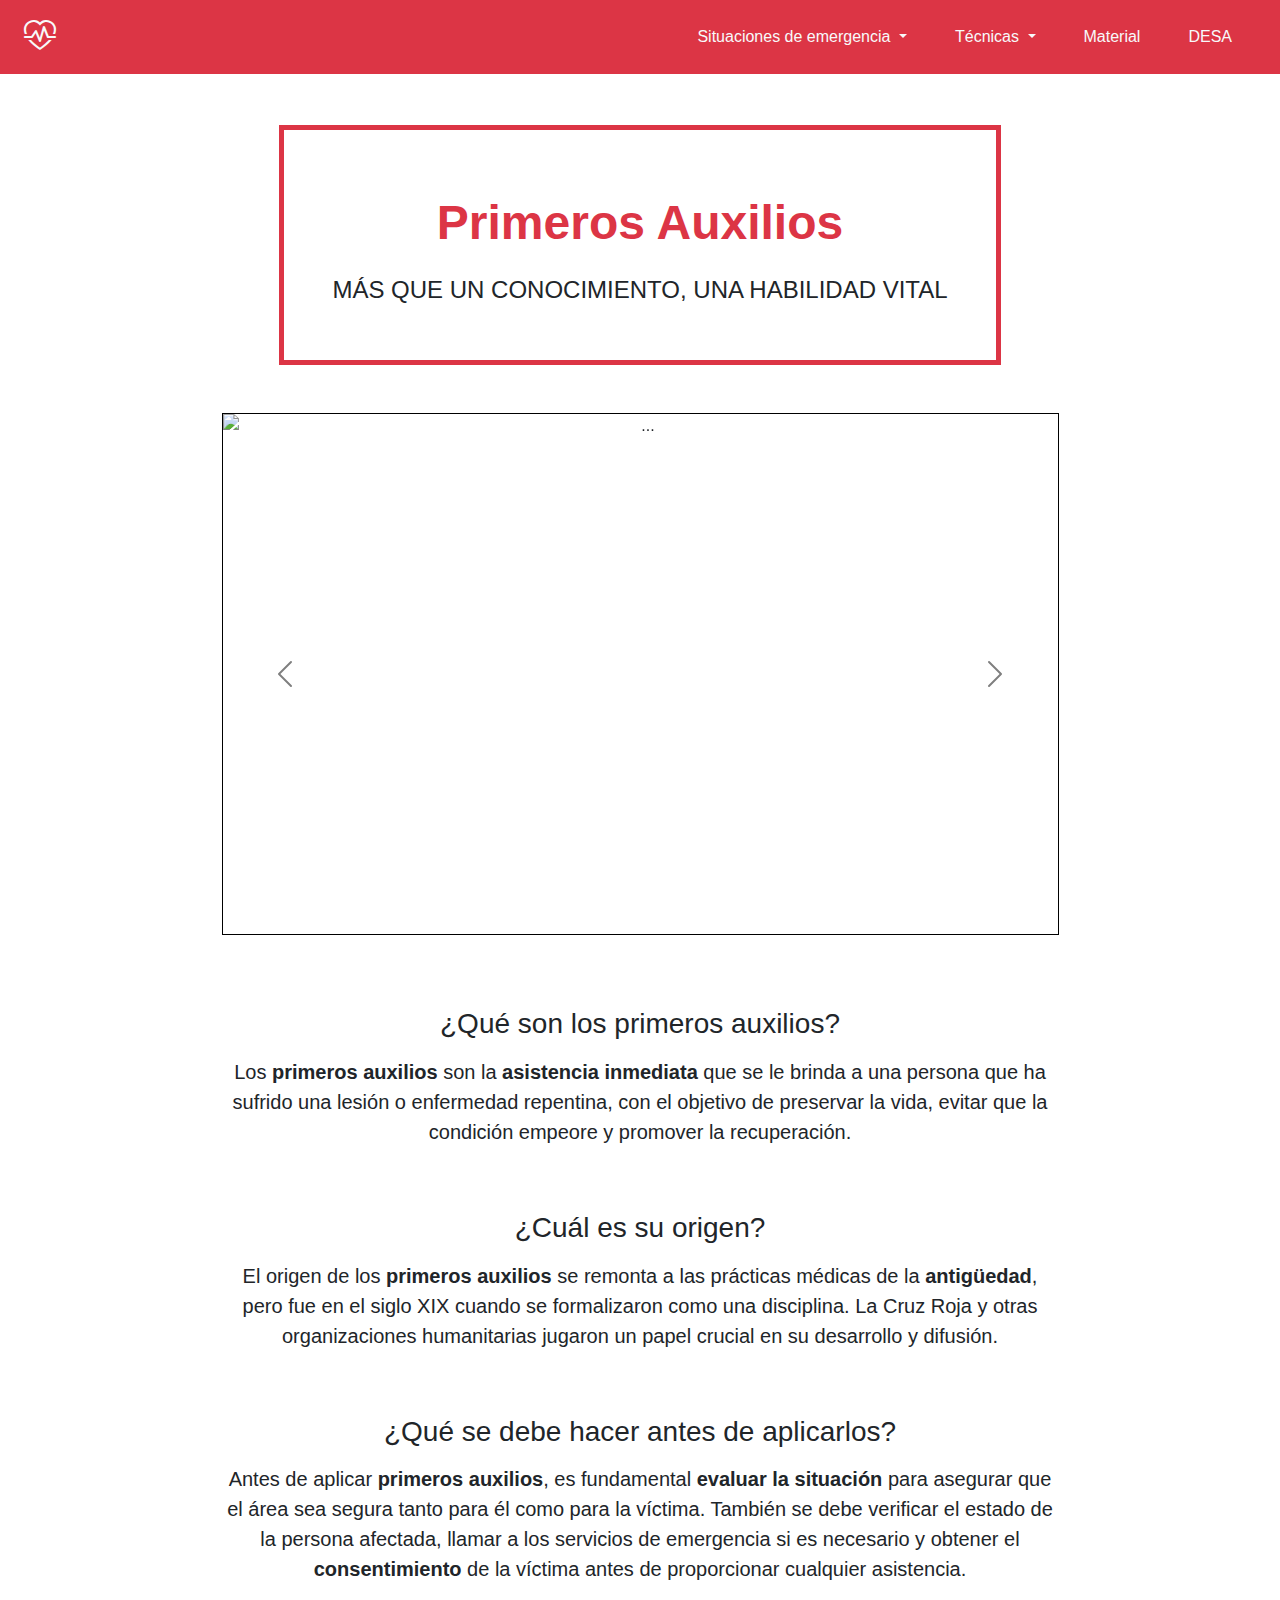
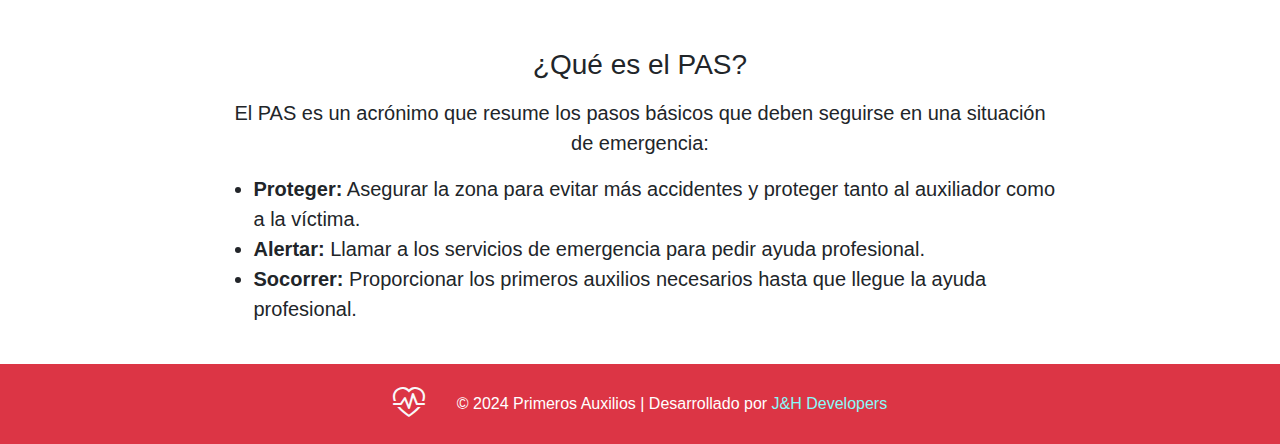
==== index.html @ 98c683a4 "ahora si" ====
<!DOCTYPE html>
<html lang="es">

<head>
  <meta charset="UTF-8">
  <meta name="viewport" content="width=device-width, initial-scale=1.0">
  <title>Primeros Auxilios</title>
  <link href="assets/css/style.css" type="text/css" rel="stylesheet">
  <link href="https://cdn.jsdelivr.net/npm/bootstrap@5.3.3/dist/css/bootstrap.min.css" rel="stylesheet"
    integrity="sha384-QWTKZyjpPEjISv5WaRU9OFeRpok6YctnYmDr5pNlyT2bRjXh0JMhjY6hW+ALEwIH" crossorigin="anonymous">
  <link rel="stylesheet" href="https://cdn.jsdelivr.net/npm/bootstrap-icons@1.11.3/font/bootstrap-icons.min.css">
</head>

<body>
  <header class="container-fluid sticky-top border-bottom border-3 border-white">
    <div class="row bg-danger">
        <div class="col-12 ">
            <nav class="navbar navbar-expand-lg  ">
                <div class="container-fluid">
                    <a class="navbar-brand " href="index.html#top"><i
                            class="bi bi-heart-pulse fs-2 text-light"></i></a>
                    <button class="navbar-toggler border-danger py-1" type="button" data-bs-toggle="collapse"
                        data-bs-target="#navbarSupportedContent" aria-controls="navbarSupportedContent"
                        aria-expanded="false" aria-label="Toggle navigation">
                        <i class="bi bi-list text-light fs-4"></i>
                    </button>
                    <div class="collapse navbar-collapse   justify-content-end" id="navbarSupportedContent">
                        <ul class="navbar-nav">
                            <li class="nav-item dropdown mx-3 ">
                                <div class="d-flex"><a class="nav-link dropdown-toggle text-light " href="#" role="button"
                                    data-bs-toggle="dropdown" aria-expanded="false">
                                    Situaciones de emergencia
                                </a>
                                    <ul class="dropdown-menu">
                                        <li><a class="dropdown-item" href="SituacionesEmergencia.html#Hemorragias">Hemorragias</a></li>
                                        <li><a class="dropdown-item" href="SituacionesEmergencia.html#Desmayos">Desmayos</a></li>
                                        <li><a class="dropdown-item" href="SituacionesEmergencia.html#Atragantamientos">Atragantamientos</a></li>
                                        <li><a class="dropdown-item" href="SituacionesEmergencia.html#Paro-cardiorrespiratorio">Paro cardiorrespiratorio</a></li>
                                        <li><a class="dropdown-item" href="SituacionesEmergencia.html#Fracturas">Fracturas</a></li>
                                        <li><a class="dropdown-item" href="SituacionesEmergencia.html#Lesión-muscular-o-articular">Lesión muscular o articular</a></li>
                                        <li><a class="dropdown-item" href="SituacionesEmergencia.html#Convulsiones">Convulsiones</a></li>
                                        <li class="dropdown-submenu dropend">
                                            <a class="dropdown-item dropdown-toggle" href="SituacionesEmergencia.html#Quemaduras">Quemaduras</a>
                                            <ul class="dropdown-menu">
                                                <li><a class="dropdown-item" href="SituacionesEmergencia.html#1-grado">1º grado</a></li>
                                                <li><a class="dropdown-item" href="SituacionesEmergencia.html#2-grado">2º grado</a></li>
                                                <li><a class="dropdown-item" href="SituacionesEmergencia.html#3-grado">3º grado</a></li>
                                            </ul>
                                        </li>
                                    </ul>
                                </div>
                            </li>
                            <li class="nav-item dropdown mx-3  ">
                                <a class="nav-link dropdown-toggle text-light " href="#" role="button"
                                    data-bs-toggle="dropdown" aria-expanded="false">
                                    Técnicas
                                </a>
                                <ul class="dropdown-menu">
                                    <li><a class="dropdown-item" href="RCPBasica.html">RCP</a></li>
                                    <li><a class="dropdown-item" href="ManiobraHeimlich.html">Maniobra de Heimlich</a></li>
                                    <li><a class="dropdown-item" href="PLS.html">PLS</a></li>
                                </ul>
                            </li>
                            <li class="nav-item mx-3 ">
                                <a class="nav-link text-light" href="Material.html">Material</a>
                            </li>
                            <li class="nav-item mx-3 ">
                                <a class="nav-link text-light" href="#">DESA</a>
                            </li>
                        </ul>
                    </div>
                </div>
            </nav>
        </div>
    </div>
</header>
  <main class="container">
    <div class="row text-center">
      <div class="col-12 d-flex justify-content-center align-content-center p-5">
        <div class="border border-5 border-danger p-5 text-center">
          <h1 class="py-3 título fw-bold text-danger">Primeros Auxilios</h1>
          <h2 class="fs-4">MÁS QUE UN CONOCIMIENTO, UNA HABILIDAD VITAL</h2>
        </div>
      </div>
      <div class="col-12 d-flex justify-content-center">
        <div id="carouselExampleAutoplaying" class="carousel carousel-dark slide w-75 border border-1 border-black"
          data-bs-ride="carousel">
          <div class="carousel-inner">
            <div class="carousel-item active">
              <img src="assets/img/auxilio-colegios.jpeg" class="d-block w-100" alt="...">
            </div>
            <div class="carousel-item">
              <img src="assets/img/desa.jpg" class="d-block w-100" alt="...">
            </div>
            <div class="carousel-item">
              <img src="assets/img/vendar-pie.jpg" class="d-block w-100" alt="...">
            </div>
          </div>
          <button class="carousel-control-prev text-black" type="button" data-bs-target="#carouselExampleAutoplaying"
            data-bs-slide="prev">
            <span class="carousel-control-prev-icon" aria-hidden="true"></span>
            <span class="visually-hidden">Previous</span>
          </button>
          <button class="carousel-control-next" type="button" data-bs-target="#carouselExampleAutoplaying"
            data-bs-slide="next">
            <span class="carousel-control-next-icon" aria-hidden="true"></span>
            <span class="visually-hidden">Next</span>
          </button>
        </div>
      </div>
      <div class="col-12 mt-5 d-flex justify-content-center align-content-center">
        <div class="w-75 text-center">
            <div class="py-4">
                <h3 class="mb-3">¿Qué son los primeros auxilios?</h3>
                <p class="fs-5">Los <strong>primeros auxilios</strong> son la <strong>asistencia inmediata</strong> que se
                  le brinda a una persona que ha sufrido una lesión o enfermedad repentina, con el objetivo de preservar la vida, evitar que la condición empeore y promover la recuperación.</p>
            </div>
            <div class="py-4">
                <h3 class="mb-3">¿Cuál es su origen?</h3>
                <p class="fs-5">El origen de los <strong>primeros auxilios</strong> se remonta a las prácticas médicas de la
                  <strong>antigüedad</strong>, pero fue en el siglo XIX cuando se formalizaron como una disciplina. La Cruz
                  Roja y otras organizaciones humanitarias jugaron un papel crucial en su desarrollo y difusión.
                </p>
            </div>
            <div class="py-4">
                <h3 class="mb-3">¿Qué se debe hacer antes de aplicarlos?</h3>
                <p class="fs-5">Antes de aplicar <strong>primeros auxilios</strong>, es fundamental <strong>evaluar la
                    situación</strong> para asegurar que el área sea segura tanto para él como para la víctima. También se debe verificar el estado de la persona afectada, llamar a los servicios de emergencia si es necesario y obtener el
                  <strong>consentimiento</strong> de la víctima antes de proporcionar cualquier asistencia.
                </p>
            </div>
            <div class="py-4">
                <h3 class="mb-3">¿Qué es el PAS?</h3>
                <p class="fs-5">El PAS es un acrónimo que resume los pasos básicos que deben seguirse en una situación de emergencia:</p>
                <ul class="fs-5 text-start">
                    <li><strong>Proteger:</strong> Asegurar la zona para evitar más accidentes y proteger tanto al auxiliador como a la víctima.</li>
                    <li><strong>Alertar:</strong> Llamar a los servicios de emergencia para pedir ayuda profesional.</li>
                    <li><strong>Socorrer:</strong> Proporcionar los primeros auxilios necesarios hasta que llegue la ayuda profesional.</li>
                </ul>
            </div>
        </div>
    </div>
    
    </div>
  </main>
  <footer class="container-fluid bg-danger">
    <div class="row">
      <div class="col-12 py-3 ">
        <div class="d-flex align-items-center justify-content-center">
          <a class="px-3" href="index.html#top"><i class="bi bi-heart-pulse fs-2 text-light "></i></a>
          <span class="px-3 text-white">© 2024 Primeros Auxilios | Desarrollado por <a
              href="mailto:hugoferrercan@gmail.com" class="footer-link  link-underline link-underline-opacity-0"> J&H
              Developers</a></span>

        </div>
      </div>
    </div>
  </footer>
  <script src="https://cdn.jsdelivr.net/npm/@popperjs/core@2.11.8/dist/umd/popper.min.js"
    integrity="sha384-I7E8VVD/ismYTF4hNIPjVp/Zjvgyol6VFvRkX/vR+Vc4jQkC+hVqc2pM8ODewa9r"
    crossorigin="anonymous"></script>
  <script src="https://cdn.jsdelivr.net/npm/bootstrap@5.3.3/dist/js/bootstrap.min.js"
    integrity="sha384-0pUGZvbkm6XF6gxjEnlmuGrJXVbNuzT9qBBavbLwCsOGabYfZo0T0to5eqruptLy"
    crossorigin="anonymous"></script>
  <script>
    document.addEventListener('DOMContentLoaded', function () {
      var dropdowns = document.querySelectorAll('.dropdown-submenu .dropdown-toggle');
      dropdowns.forEach(function (dropdown) {
        dropdown.addEventListener('click', function (e) {
          e.preventDefault();
          e.stopPropagation();
          var submenu = this.nextElementSibling;
          submenu.classList.toggle('show');
        });
      });
    });
  </script>
</body>


</html>
---- assets/css/style.css ----
:root{
    --title: #D90404;
    --icons: #A62940;
    --primary-background: #AEEBF2;
    --secondary-background: #15BFBF;
    --header-background:#fef3ef;

    /* Buttons */
    --buttons: #F22E3E;
}

*{
    font-family: Arial, Helvetica, sans-serif;
}

.header-bg{
    background-color: var(--header-background);
}

.title-color{
 color: var(--title);
}

.icon-color{
    color: var(--icons);
}

.primary-background-color{
    color: var(--primary-background);
}

.secondary-background-color{
    color: var(--secondary-background);
}


 a:hover{
    opacity: 0.6;
}

.título{
    font-size: 3em;
}

.carousel-item{
    height: 520px;
}
.carousel-item>img{
    width: 100%;
    height: 100%;
    
}

.footer-link{
    color: #88fafa;
}

.numeros{
    font-size: 4rem;
}

.hamburguesa{
    color: white !important;
}
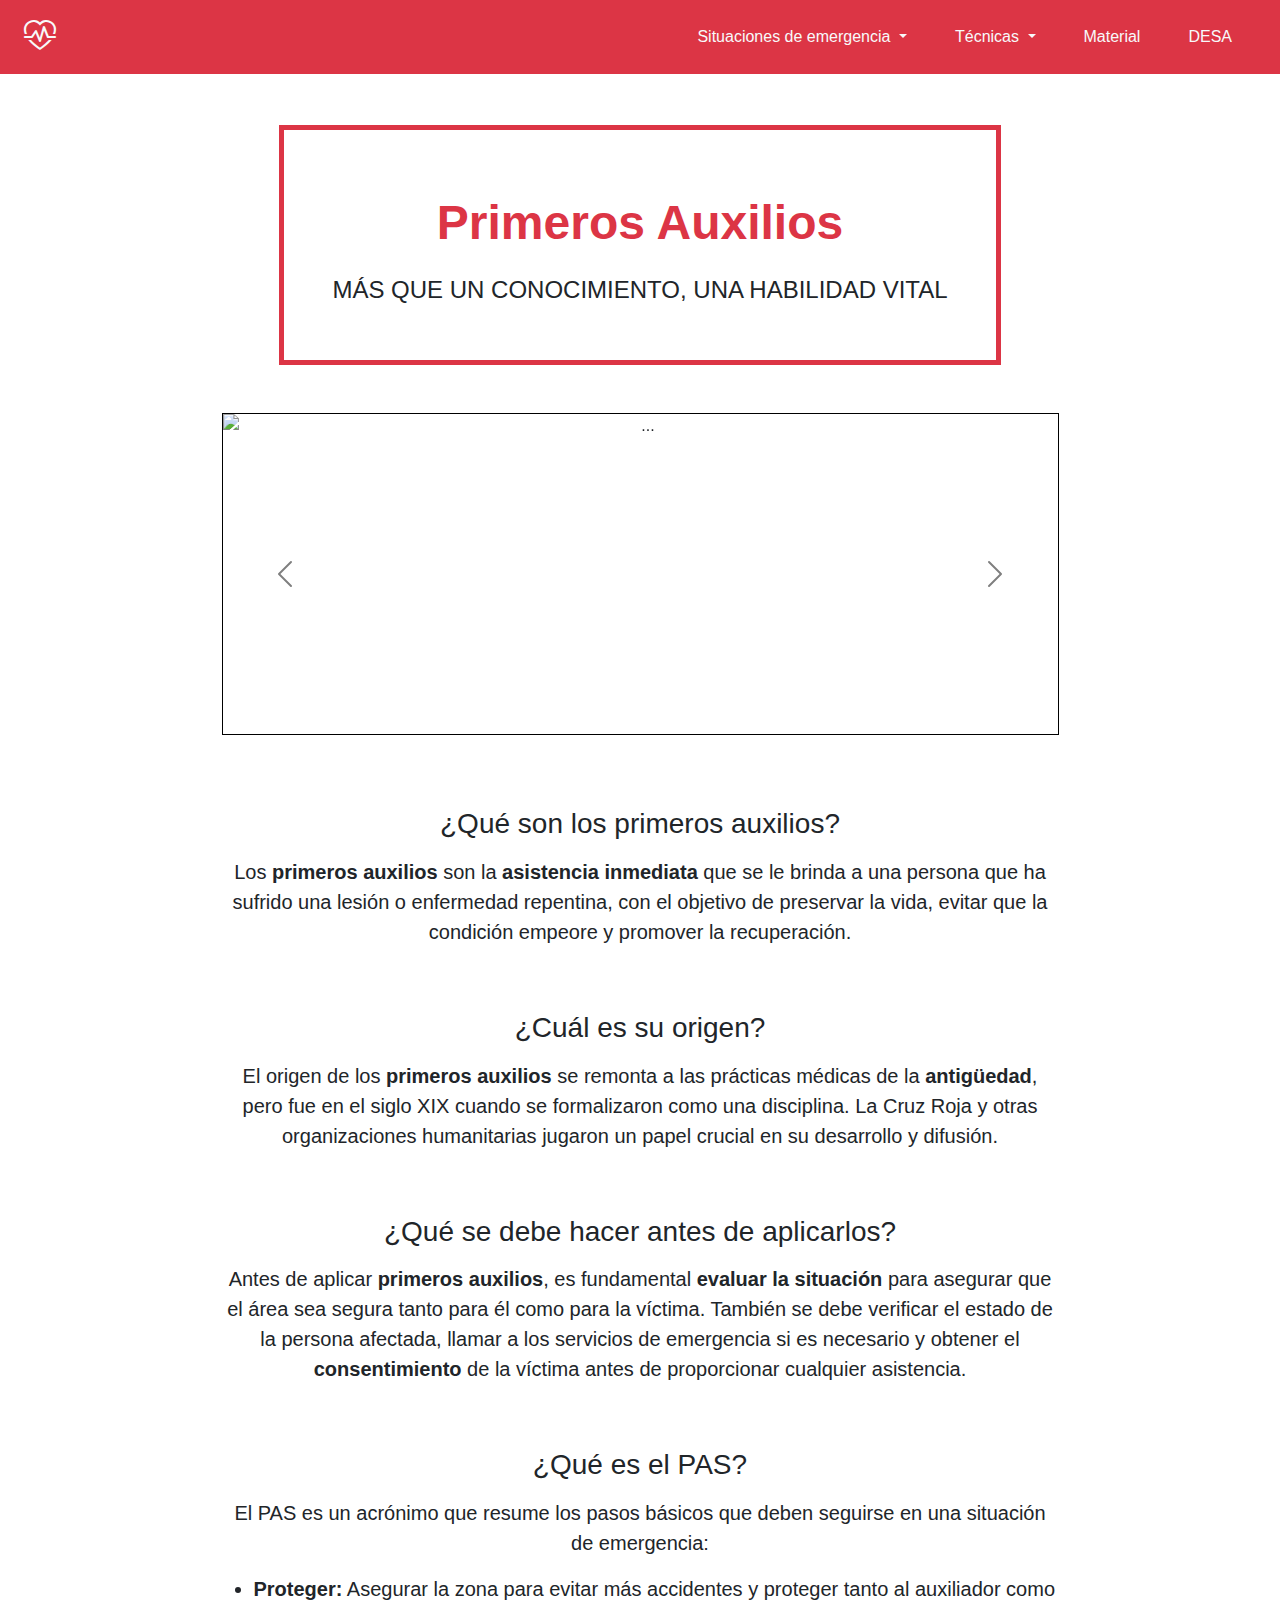
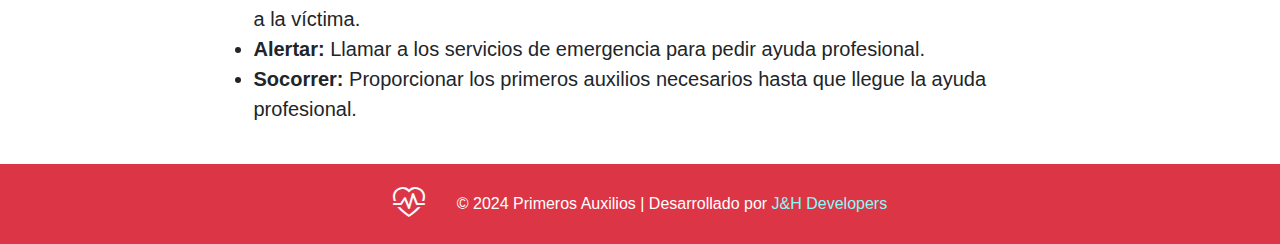
==== commit 4be9a134: "Add files via upload" ====
--- a/index.html
+++ b/index.html
@@ -65,7 +65,7 @@
                                 <a class="nav-link text-light" href="Material.html">Material</a>
                             </li>
                             <li class="nav-item mx-3 ">
-                                <a class="nav-link text-light" href="#">DESA</a>
+                                <a class="nav-link text-light" href="DESA.html">DESA</a>
                             </li>
                         </ul>
                     </div>
@@ -83,7 +83,7 @@
         </div>
       </div>
       <div class="col-12 d-flex justify-content-center">
-        <div id="carouselExampleAutoplaying" class="carousel carousel-dark slide w-75 border border-1 border-black"
+        <div id="carouselExampleAutoplaying" class="carousel carousel-dark slide w-75  border border-1 border-black"
           data-bs-ride="carousel">
           <div class="carousel-inner">
             <div class="carousel-item active">
--- a/assets/css/style.css
+++ b/assets/css/style.css
@@ -43,7 +43,7 @@
 }
 
 .carousel-item{
-    height: 520px;
+    height: 320px;
 }
 .carousel-item>img{
     width: 100%;
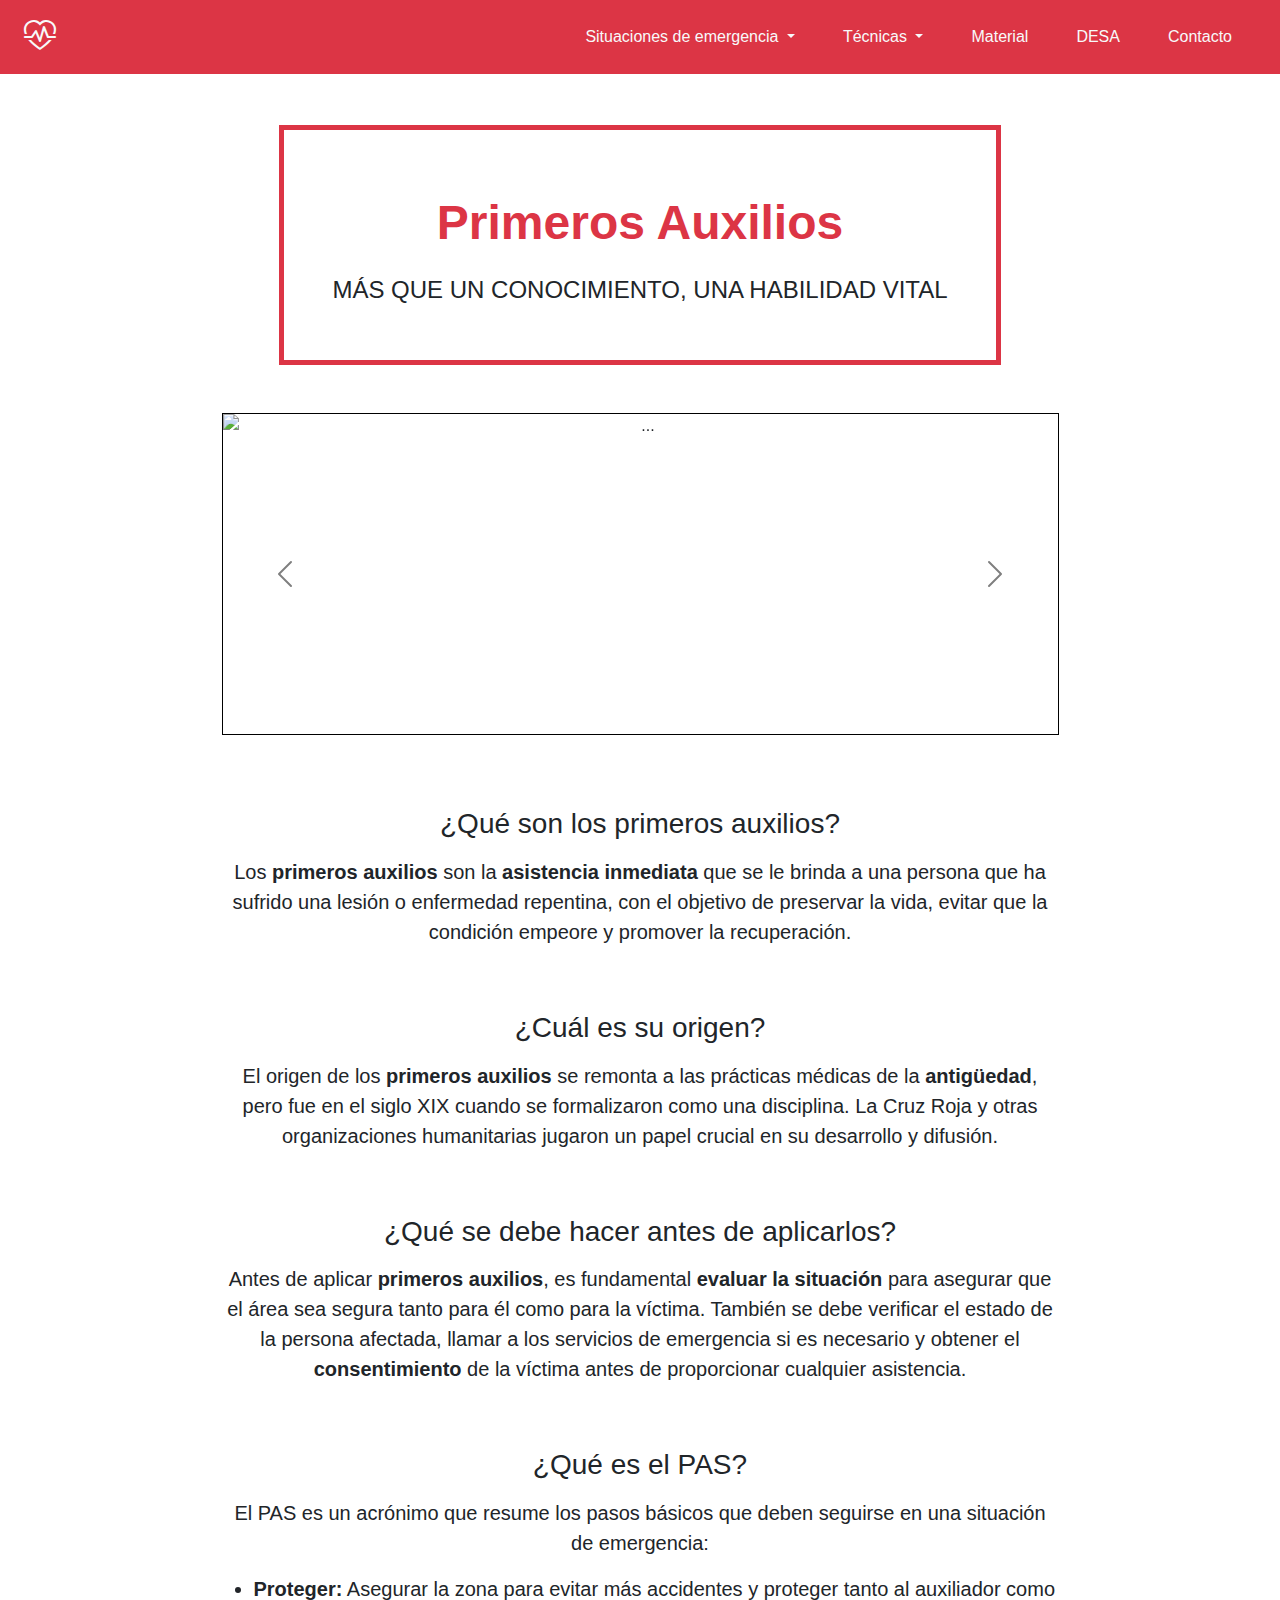
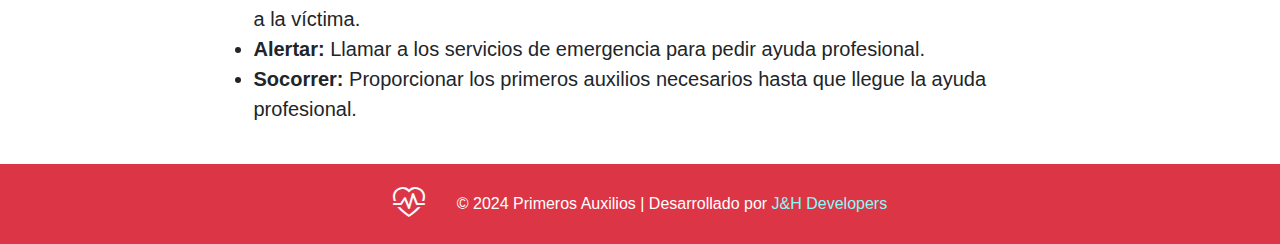
==== commit a9fa24ac: "Add files via upload" ====
--- a/index.html
+++ b/index.html
@@ -27,7 +27,7 @@
                     <div class="collapse navbar-collapse   justify-content-end" id="navbarSupportedContent">
                         <ul class="navbar-nav">
                             <li class="nav-item dropdown mx-3 ">
-                                <div class="d-flex"><a class="nav-link dropdown-toggle text-light " href="#" role="button"
+                                <a class="nav-link dropdown-toggle text-light " href="#" role="button"
                                     data-bs-toggle="dropdown" aria-expanded="false">
                                     Situaciones de emergencia
                                 </a>
@@ -48,7 +48,7 @@
                                             </ul>
                                         </li>
                                     </ul>
-                                </div>
+                                
                             </li>
                             <li class="nav-item dropdown mx-3  ">
                                 <a class="nav-link dropdown-toggle text-light " href="#" role="button"
@@ -67,6 +67,9 @@
                             <li class="nav-item mx-3 ">
                                 <a class="nav-link text-light" href="DESA.html">DESA</a>
                             </li>
+                            <li class="nav-item mx-3 ">
+                              <a class="nav-link text-light" href="Contacto.html">Contacto</a>
+                          </li>
                         </ul>
                     </div>
                 </div>
